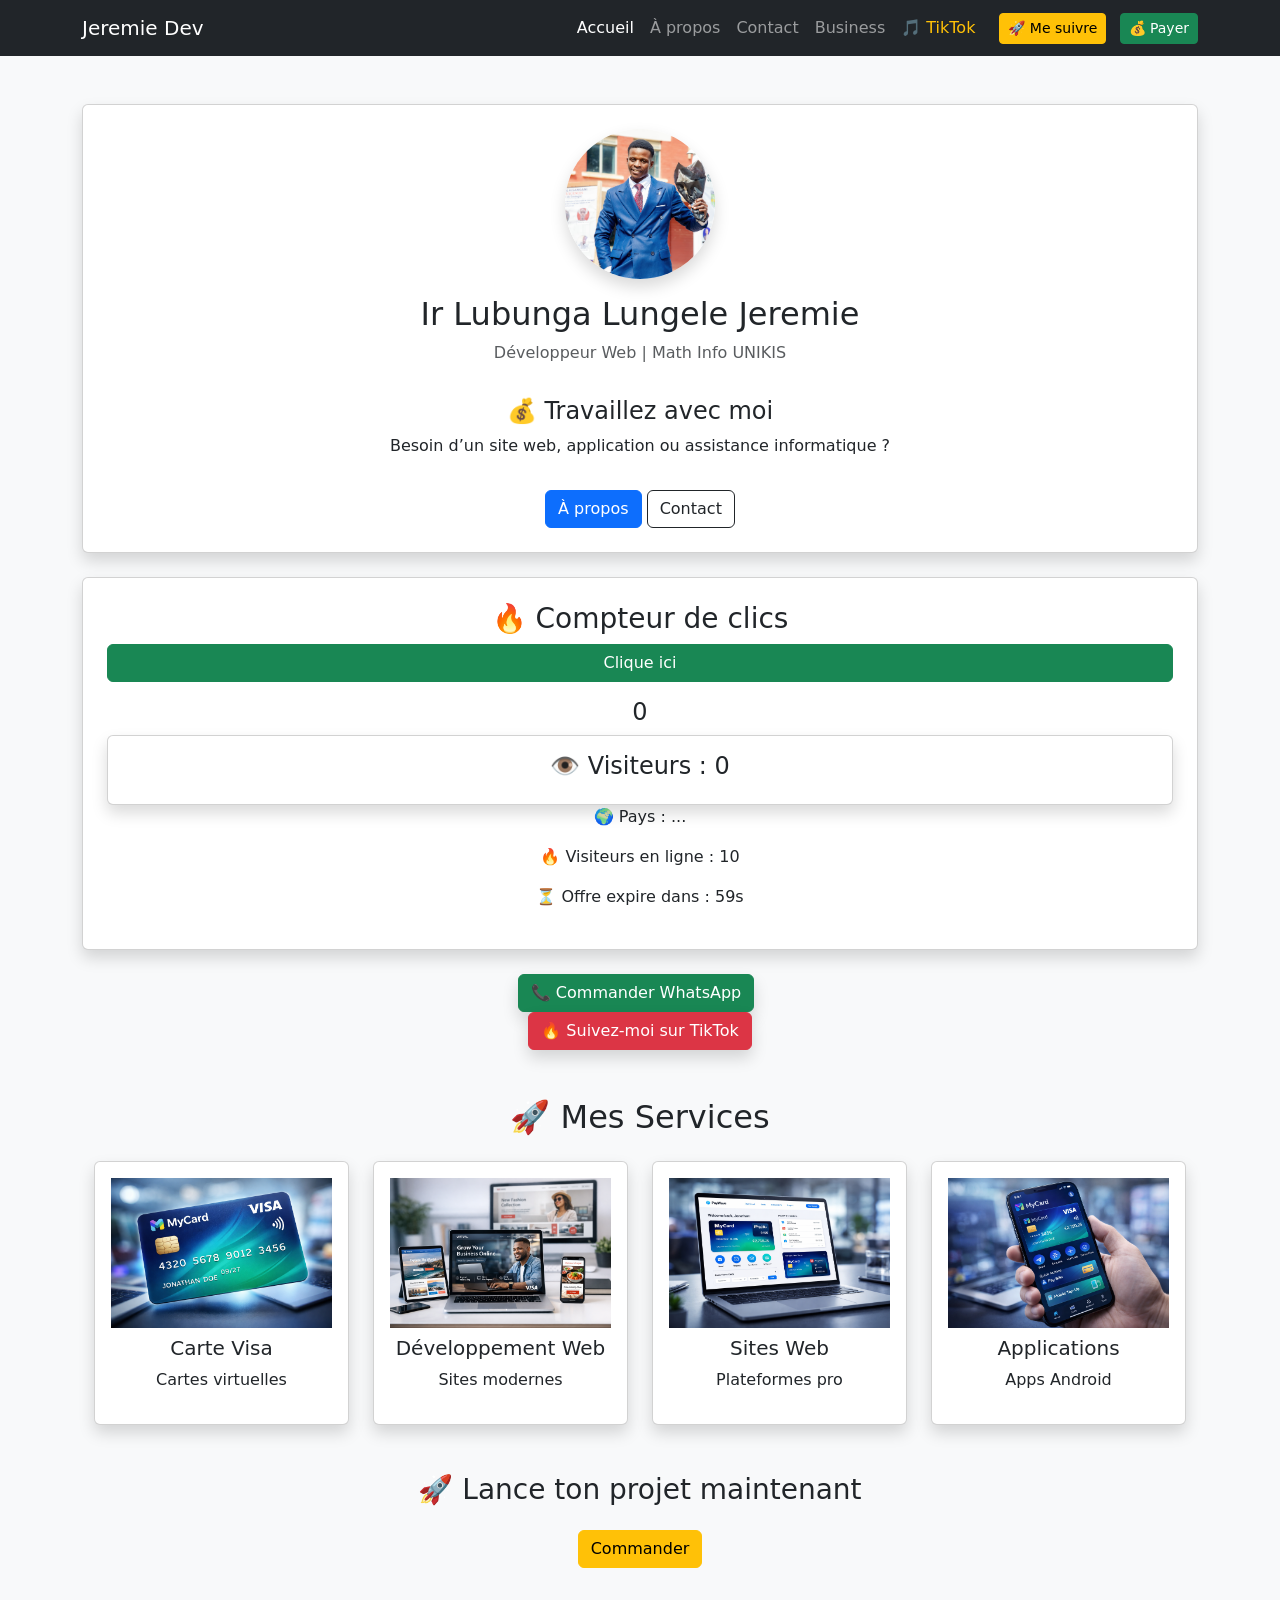
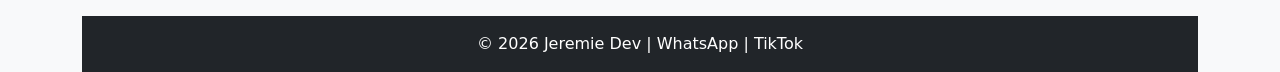
==== index.html @ 3c044cd5 "Update index.html" ====
<!DOCTYPE html>
<html lang="fr">
<head>
  <meta charset="UTF-8">
  <meta name="viewport" content="width=device-width, initial-scale=1.0">
  <title>Jeremie Portfolio</title>

  <!-- Bootstrap -->
  <link href="https://cdn.jsdelivr.net/npm/bootstrap@5.3.0/dist/css/bootstrap.min.css" rel="stylesheet">

  <!-- Animation -->
  <link rel="stylesheet" href="https://cdnjs.cloudflare.com/ajax/libs/animate.css/4.1.1/animate.min.css"/>
</head>

<body class="bg-light">

<!-- NAVBAR -->
<nav class="navbar navbar-expand-lg navbar-dark bg-dark">
  <div class="container">

    <a class="navbar-brand" href="index.html">Jeremie Dev</a>

    <button class="navbar-toggler" type="button" data-bs-toggle="collapse" data-bs-target="#menu">
      <span class="navbar-toggler-icon"></span>
    </button>

    <div class="collapse navbar-collapse" id="menu">
      <ul class="navbar-nav ms-auto">

        <li class="nav-item">
          <a class="nav-link active" href="index.html">Accueil</a>
        </li>

        <li class="nav-item">
          <a class="nav-link" href="about.html">À propos</a>
        </li>

        <li class="nav-item">
          <a class="nav-link" href="contact.html">Contact</a>
        </li>

        <li class="nav-item">
          <a class="nav-link" href="business.html">Business</a>
        </li>

        <li class="nav-item">
          <a class="nav-link text-warning" href="https://www.tiktok.com/@jeremielungele" target="_blank">
            🎵 TikTok
          </a>
        </li>

      </ul>

      <!-- Boutons à droite -->
      <div class="ms-3">
        <a href="suivez.html" class="btn btn-warning btn-sm me-2">🚀 Me suivre</a>
        <a href="paiement.html" class="btn btn-success btn-sm">💰 Payer</a>
      </div>

    </div>

  </div>
</nav>

<!-- PROFIL -->
<div class="container mt-5">
  <div class="card text-center shadow p-4 animate__animated animate__fadeIn">

    <img src="lbg.jpg"
         class="rounded-circle mx-auto shadow animate__animated animate__zoomIn"
         style="width:150px; height:150px; object-fit:cover;">

    <h2 class="mt-3">Ir Lubunga Lungele Jeremie</h2>

    <p class="text-muted">
      Développeur Web | Math Info UNIKIS
    </p>

    <h4 class="mt-3">💰 Travaillez avec moi</h4>
    <p>Besoin d’un site web, application ou assistance informatique ?</p>

    <div class="mt-3">
      <a href="about.html" class="btn btn-primary">À propos</a>
      <a href="contact.html" class="btn btn-outline-dark">Contact</a>
    </div>

  </div>
</div>

<!-- COMPTEUR -->
<div class="container mt-4">
  <div class="card p-4 shadow text-center">

    <h3>🔥 Compteur de clics</h3>

    <button class="btn btn-success" onclick="compter()">Clique ici</button>

    <h4 class="mt-3" id="compteur">0</h4>
  <div class="card p-3 shadow">
    <h4>👁 Visiteurs : <span id="visits">0</span></h4>
  </div>
    <p>🌍 Pays : <span id="country">...</span></p>
    <p>🔥 Visiteurs en ligne : <span id="online"></span></p>
    <p>⏳ Offre expire dans : <span id="timer">60</span>s</p> 
</div>

<!-- BOUTONS -->
<div class="container text-center mt-4">

  <a href="https://wa.me/243977658776?text=Bonjour%20Jeremie%2C%20je%20viens%20de%20ton%20site"
     target="_blank"
     class="btn btn-success shadow me-2">
     📞 Commander WhatsApp
  </a>
</br>
  <a href="https://www.tiktok.com/@jeremielungele"
     target="_blank"
     class="btn btn-danger shadow">
     🔥 Suivez-moi sur TikTok
  </a>

</div>

<!-- SERVICES -->
<div class="container mt-5">

  <h2 class="text-center mb-4">🚀 Mes Services</h2>

  <div class="row g-4">

    <div class="col-md-3">
      <div class="card shadow text-center p-3 animate__animated animate__fadeInUp">
        <img src="visa.png" class="img-fluid mb-2" style="height:150px; object-fit:cover;">
        <h5>Carte Visa</h5>
        <p>Cartes virtuelles</p>
      </div>
    </div>

    <div class="col-md-3">
      <div class="card shadow text-center p-3 animate__animated animate__fadeInUp">
        <img src="dev.png" class="img-fluid mb-2" style="height:150px; object-fit:cover;">
        <h5>Développement Web</h5>
        <p>Sites modernes</p>
      </div>
    </div>

    <div class="col-md-3">
      <div class="card shadow text-center p-3 animate__animated animate__fadeInUp">
        <img src="site.png" class="img-fluid mb-2" style="height:150px; object-fit:cover;">
        <h5>Sites Web</h5>
        <p>Plateformes pro</p>
      </div>
    </div>

    <div class="col-md-3">
      <div class="card shadow text-center p-3 animate__animated animate__fadeInUp">
        <img src="app.png" class="img-fluid mb-2" style="height:150px; object-fit:cover;">
        <h5>Applications</h5>
        <p>Apps Android</p>
      </div>
    </div>

  </div>

</div>

<!-- CTA -->
<div class="container text-center mt-5">
  <h3>🚀 Lance ton projet maintenant</h3>
  <a href="paiement.html" class="btn btn-warning mt-3">Commander</a>
</div>

<!-- FOOTER -->
<div class="bg-dark text-white text-center p-3 mt-5">
  © 2026 Jeremie Dev | WhatsApp | TikTok
</div>

<!-- SCRIPT -->
<script>
let count = localStorage.getItem("clicks") || 0;
document.getElementById("compteur").innerText = count;

function compter() {
  count++;
  localStorage.setItem("clicks", count);
  document.getElementById("compteur").innerText = count;
}
  fetch('https://api.countapi.xyz/hit/jeremie-follow/visites')
  .then(res => res.json())
  .then(data => {
    document.getElementById('visits').innerText = data.value;
  });
  fetch("https://ipapi.co/json/")
  .then(res => res.json())
  .then(data => {
    document.getElementById("country").innerText = data.country_name;
  });
  let online = Math.floor(Math.random() * 10) + 1;
document.getElementById("online").innerText = online;
  let t = 60;
setInterval(() => {
  if(t > 0){
    t--;
    document.getElementById("timer").innerText = t;
  }
}, 1000);
  
</script>

<script src="https://cdn.jsdelivr.net/npm/bootstrap@5.3.0/dist/js/bootstrap.bundle.min.js"></script>

</body>
</html>
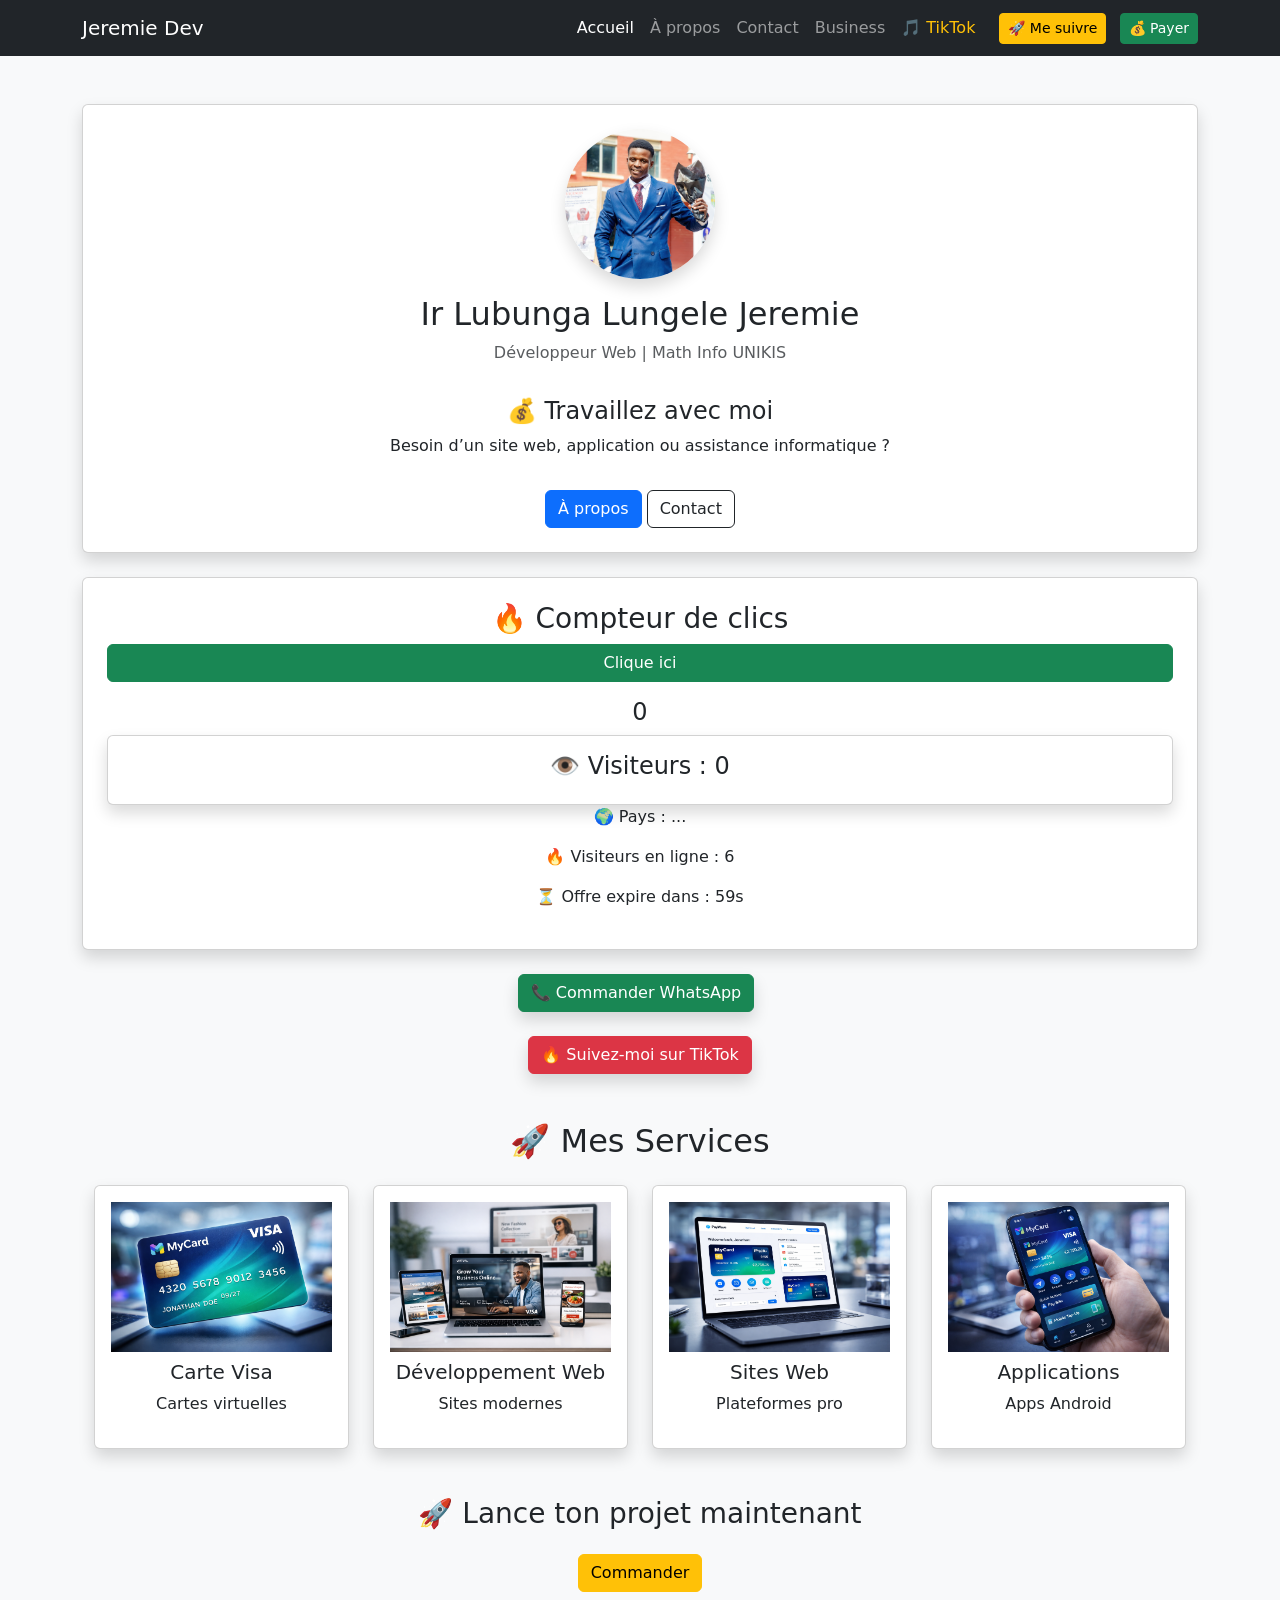
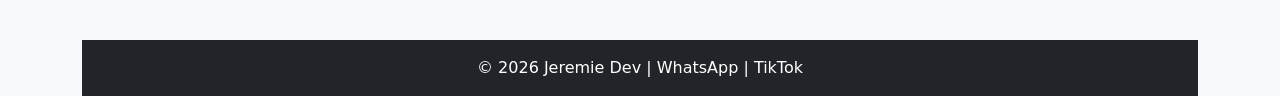
==== commit f1a7fc35: "Update index.html" ====
--- a/index.html
+++ b/index.html
@@ -112,7 +112,7 @@
      class="btn btn-success shadow me-2">
      📞 Commander WhatsApp
   </a>
-</br>
+</br></br>
   <a href="https://www.tiktok.com/@jeremielungele"
      target="_blank"
      class="btn btn-danger shadow">
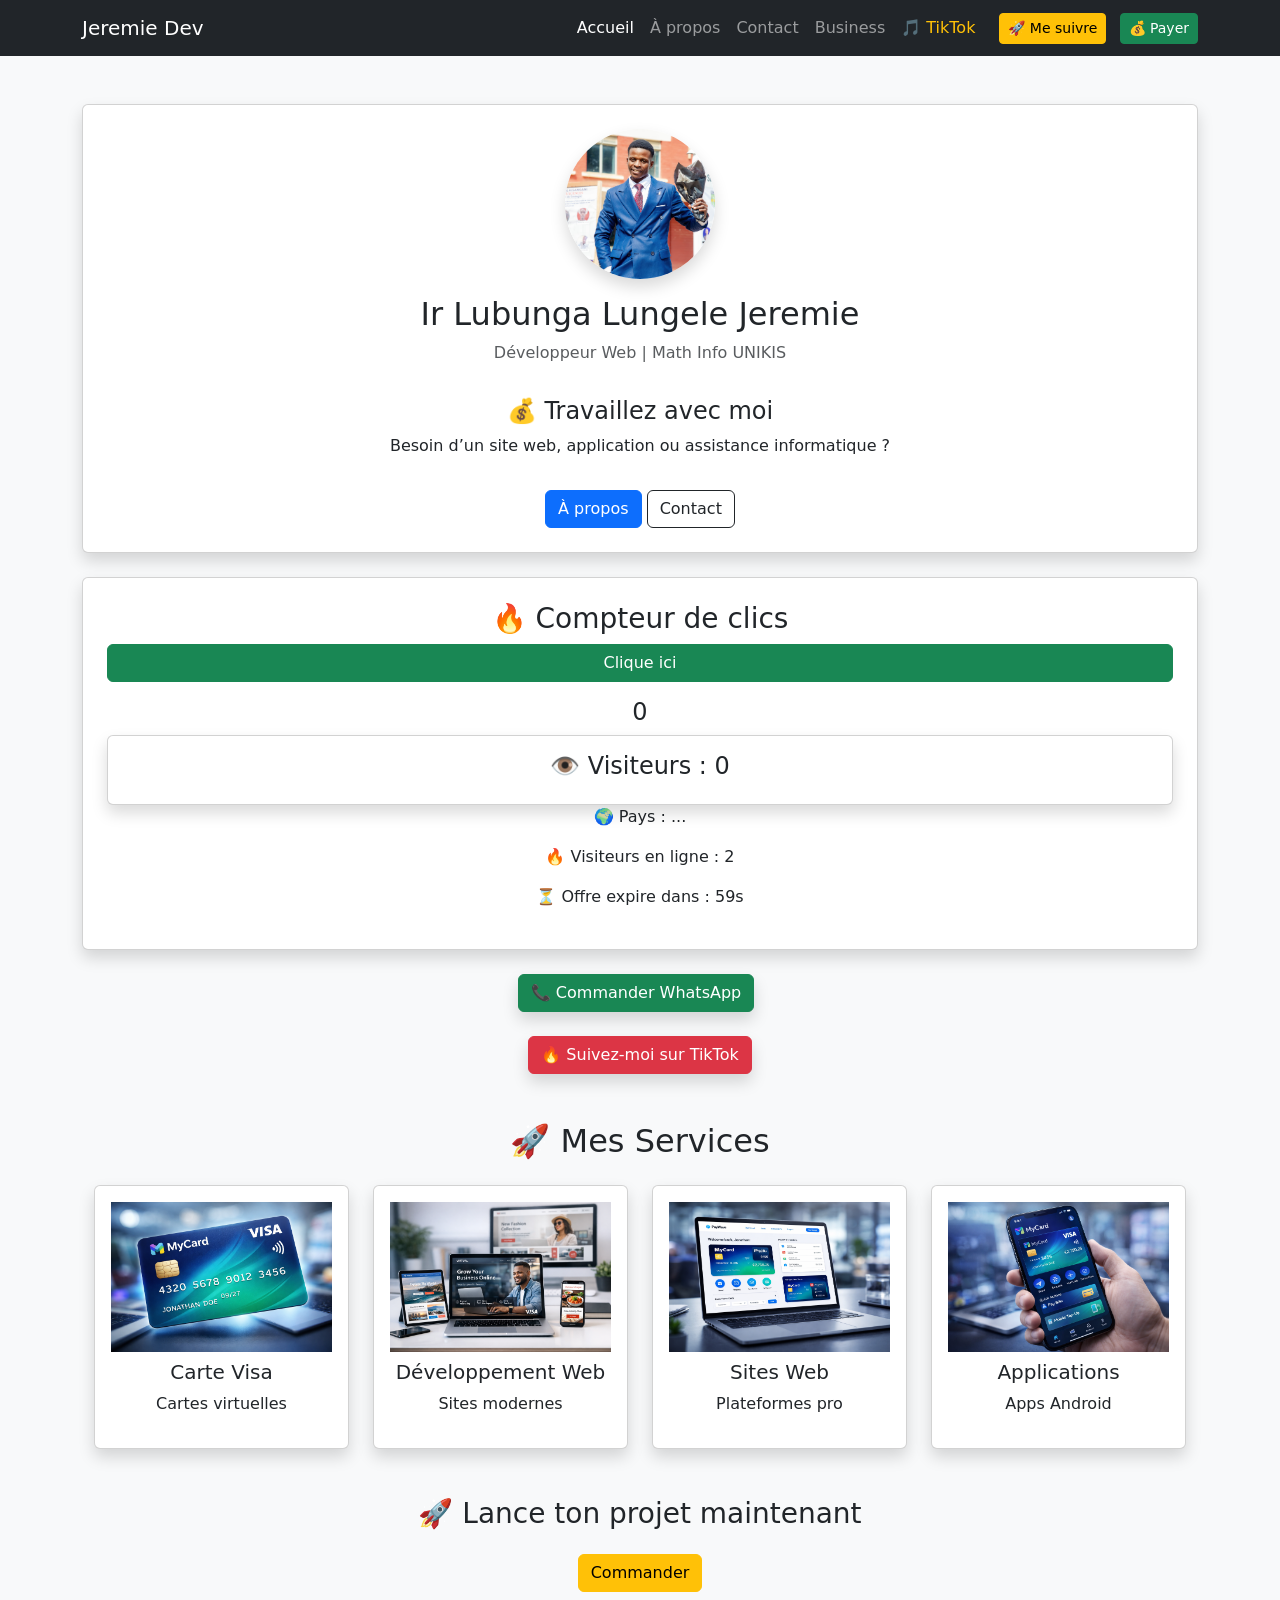
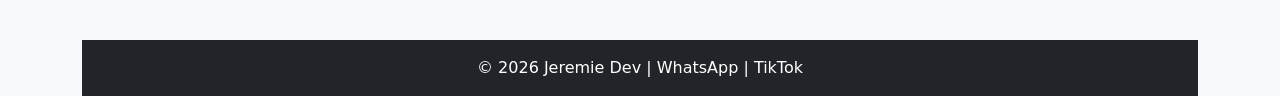
==== commit 06a90287: "Update index.html" ====
--- a/index.html
+++ b/index.html
@@ -107,8 +107,7 @@
 <!-- BOUTONS -->
 <div class="container text-center mt-4">
 
-  <a href="https://wa.me/243977658776?text=Bonjour%20Jeremie%2C%20je%20viens%20de%20ton%20site"
-     target="_blank"
+  <a href="paiement.html" target="_blank"
      class="btn btn-success shadow me-2">
      📞 Commander WhatsApp
   </a>
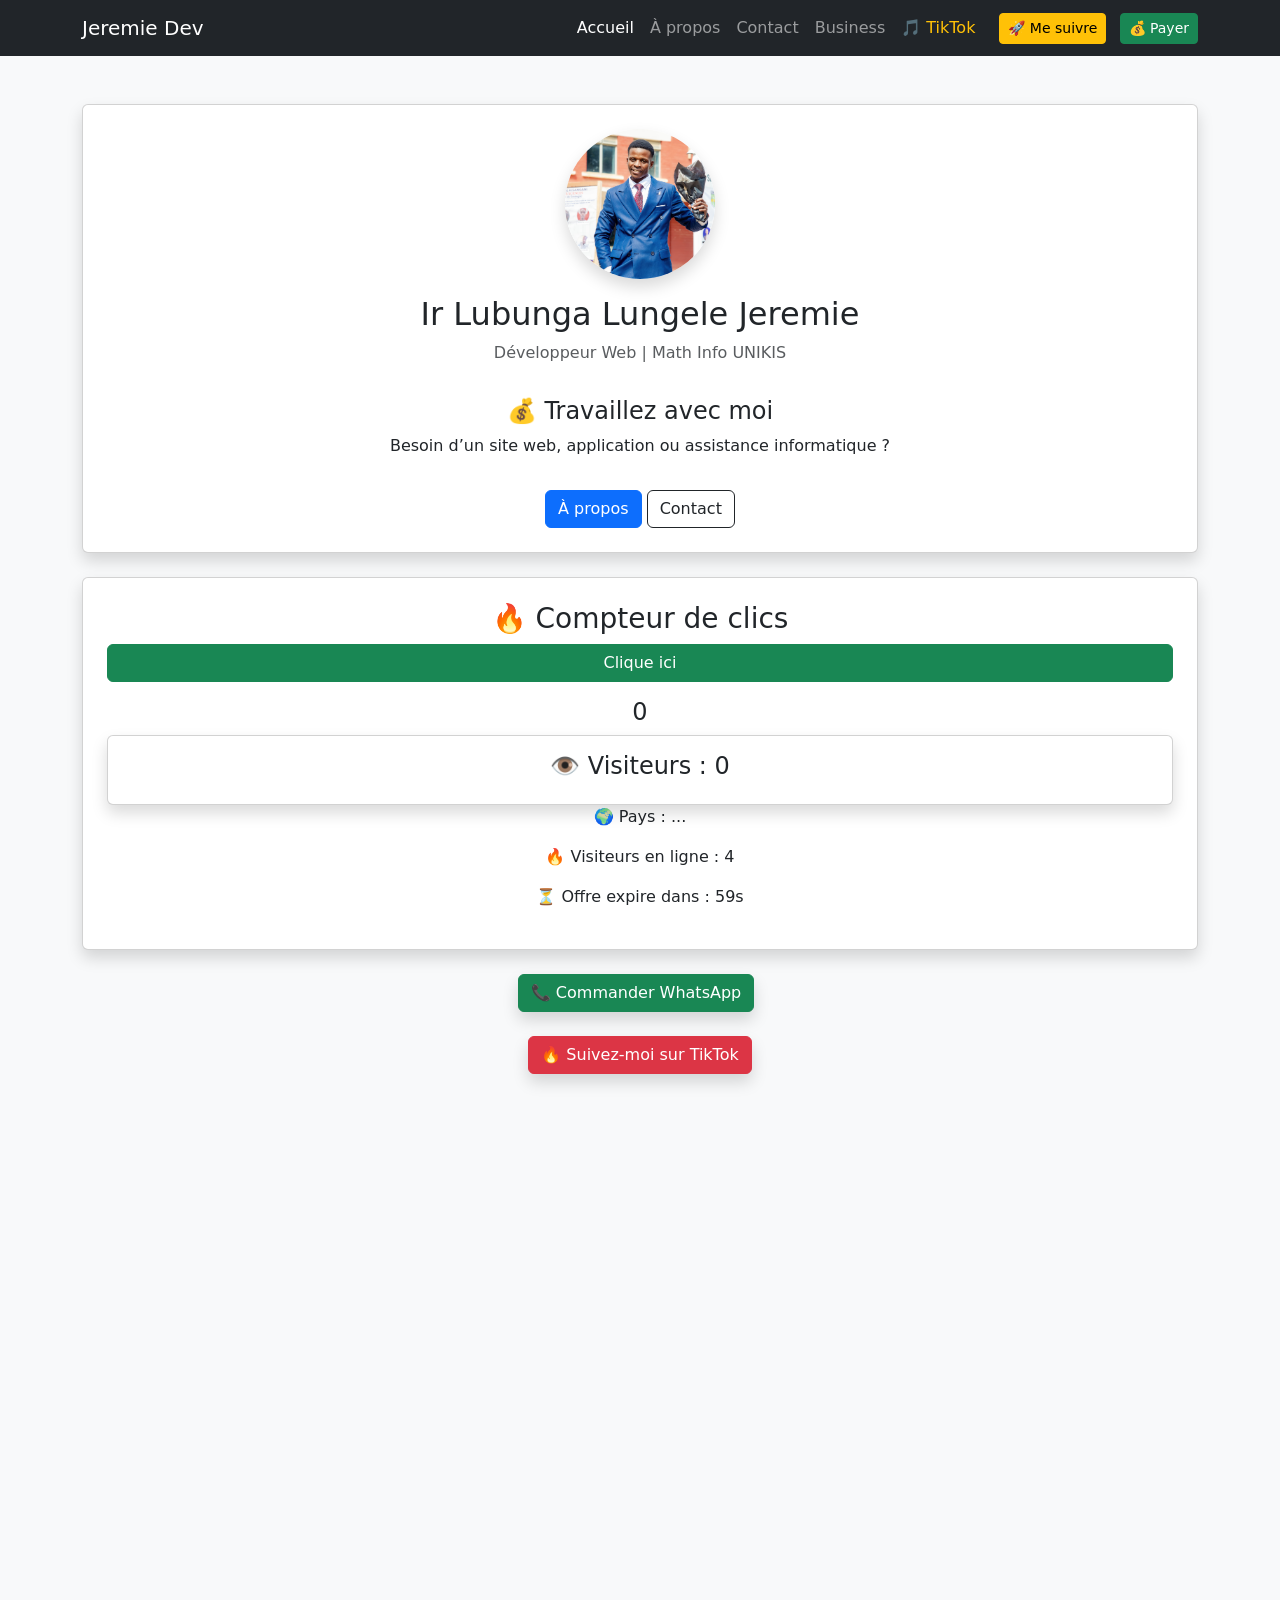
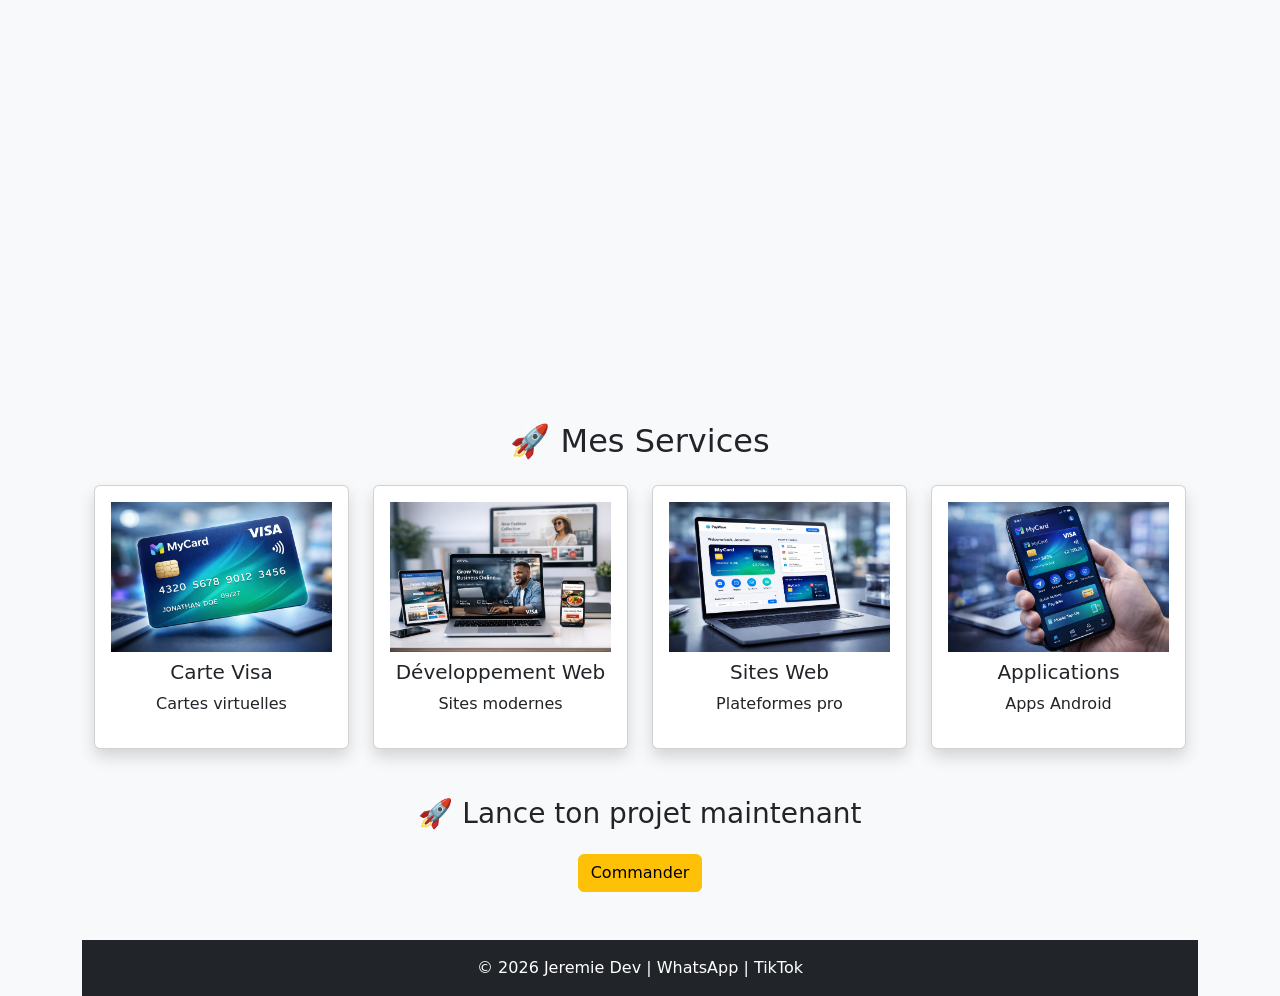
==== commit 397aa5fb: "Update index.html" ====
--- a/index.html
+++ b/index.html
@@ -14,6 +14,25 @@
 
 <body class="bg-light">
 
+  <style>
+.tiktok-container {
+  height: 100vh;
+  overflow-y: scroll;
+  scroll-snap-type: y mandatory;
+}
+
+.video-box {
+  height: 100vh;
+  scroll-snap-align: start;
+  position: relative;
+}
+
+.video-box video {
+  width: 100%;
+  height: 100%;
+  object-fit: cover;
+}
+  </style>
 <!-- NAVBAR -->
 <nav class="navbar navbar-expand-lg navbar-dark bg-dark">
   <div class="container">
@@ -119,7 +138,14 @@
   </a>
 
 </div>
-
+<div class="tiktok-container">
+  <!-- VIDEO 1 -->
+  <div class="video-box">
+    <video class="video" muted loop playsinline>
+      <source src="jre.mp4" type="video/mp4">
+    </video>
+  </div>
+</div>
 <!-- SERVICES -->
 <div class="container mt-5">
 
@@ -205,6 +231,25 @@
 }, 1000);
   
 </script>
+  <script>
+const videos = document.querySelectorAll(".video");
+
+const observer = new IntersectionObserver((entries) => {
+  entries.forEach(entry => {
+    const video = entry.target;
+
+    if (entry.isIntersecting) {
+      video.play();
+    } else {
+      video.pause();
+    }
+  });
+}, { threshold: 0.6 });
+
+videos.forEach(video => {
+  observer.observe(video);
+});
+  </script>
 
 <script src="https://cdn.jsdelivr.net/npm/bootstrap@5.3.0/dist/js/bootstrap.bundle.min.js"></script>
 
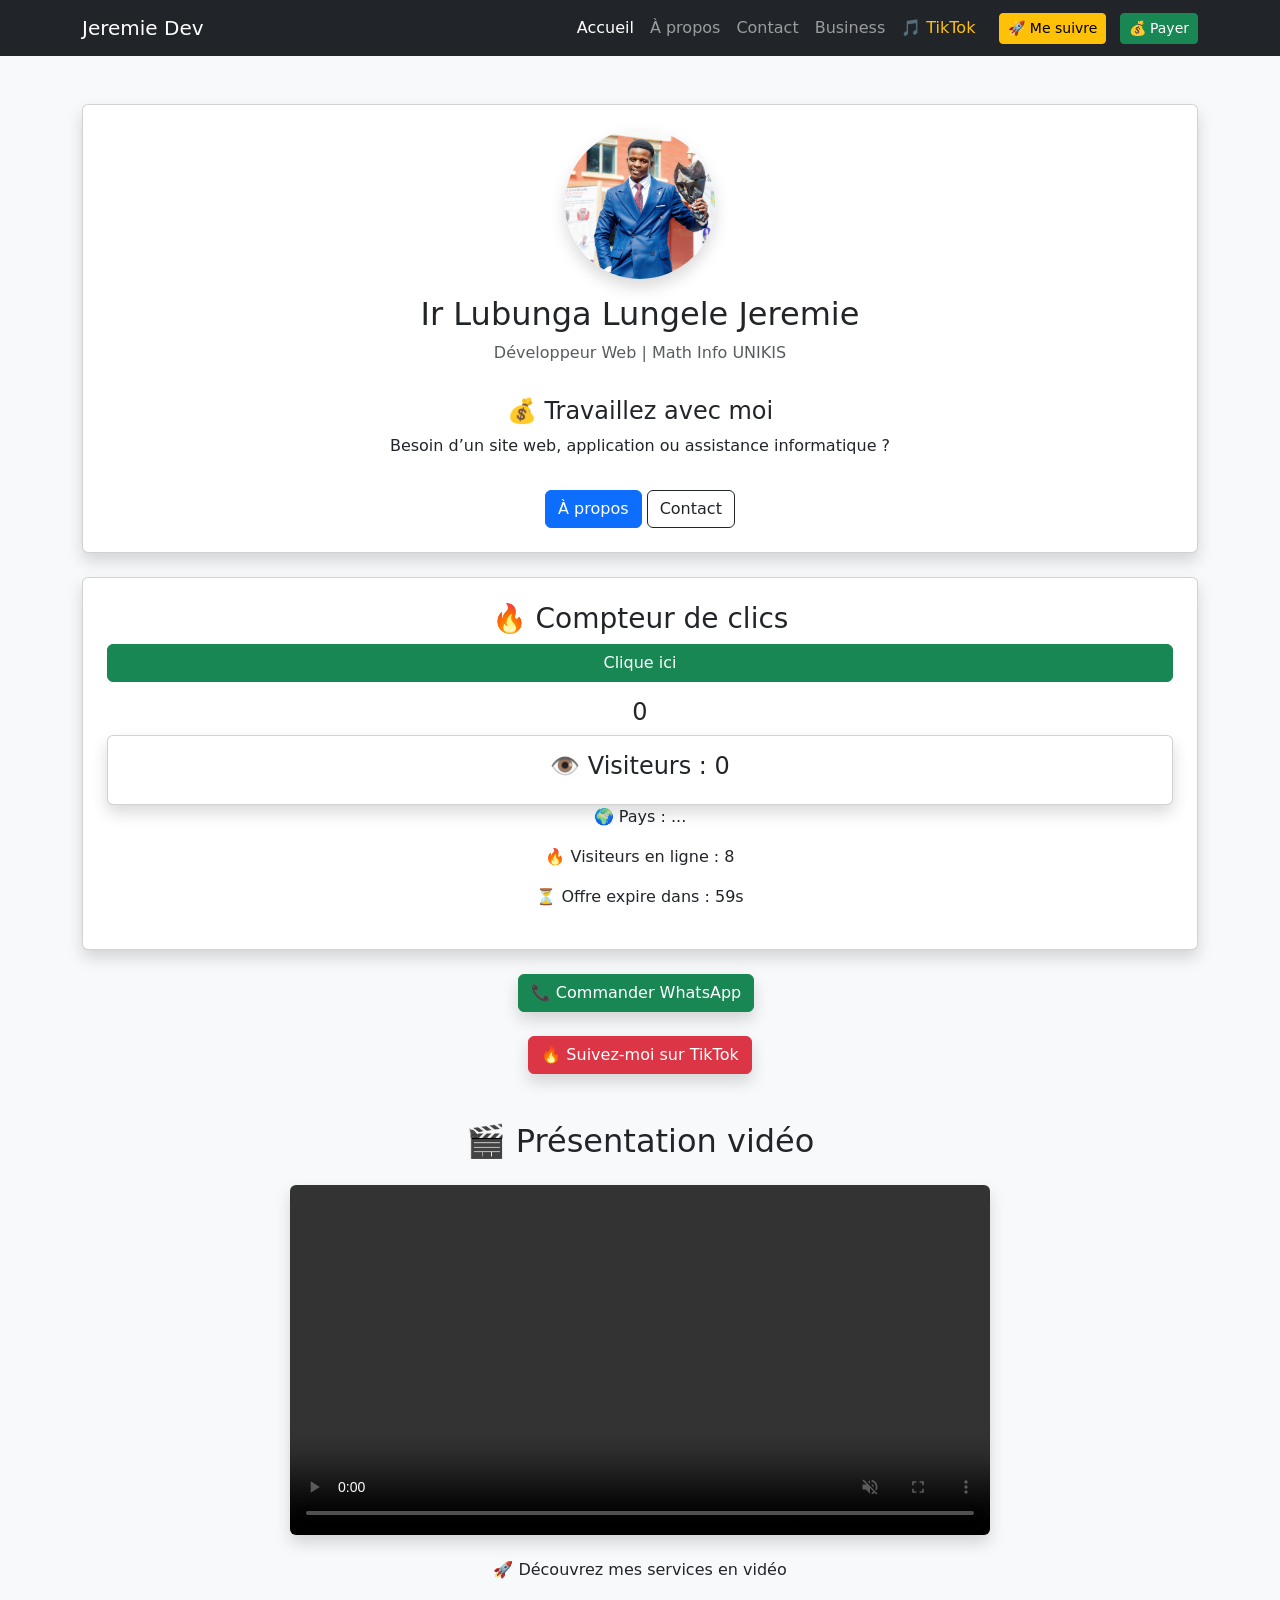
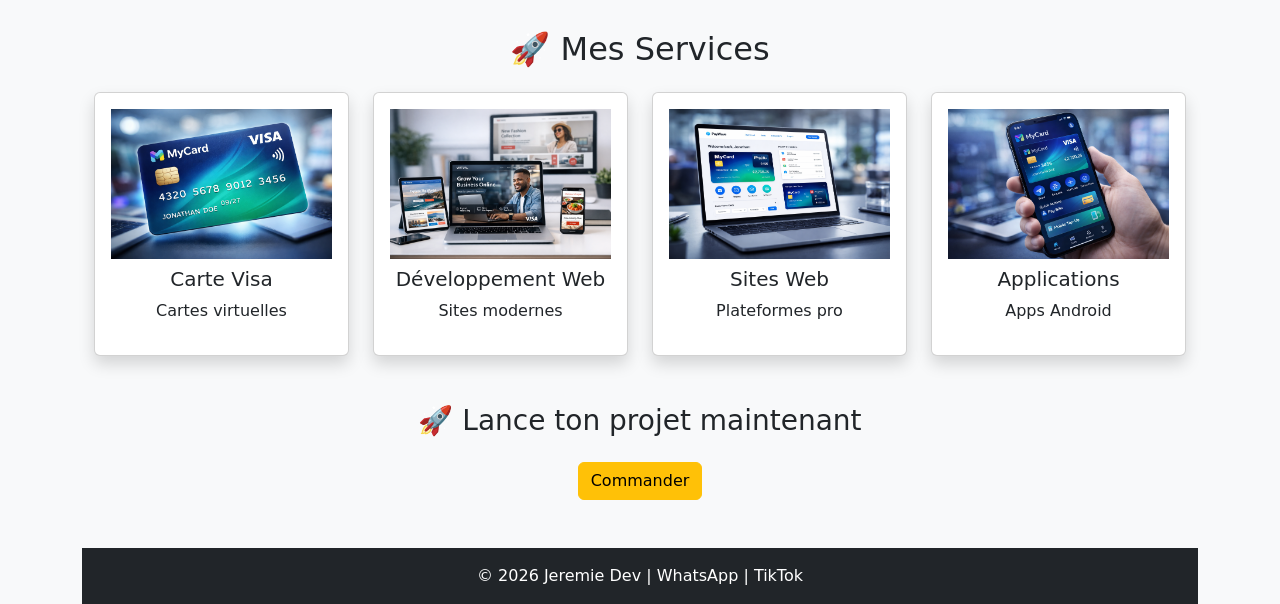
==== commit e04583ad: "Update index.html" ====
--- a/index.html
+++ b/index.html
@@ -13,26 +13,6 @@
 </head>
 
 <body class="bg-light">
-
-  <style>
-.tiktok-container {
-  height: 100vh;
-  overflow-y: scroll;
-  scroll-snap-type: y mandatory;
-}
-
-.video-box {
-  height: 100vh;
-  scroll-snap-align: start;
-  position: relative;
-}
-
-.video-box video {
-  width: 100%;
-  height: 100%;
-  object-fit: cover;
-}
-  </style>
 <!-- NAVBAR -->
 <nav class="navbar navbar-expand-lg navbar-dark bg-dark">
   <div class="container">
@@ -138,13 +118,28 @@
   </a>
 
 </div>
-<div class="tiktok-container">
-  <!-- VIDEO 1 -->
-  <div class="video-box">
-    <video class="video" muted loop playsinline>
+<div class="container mt-5">
+
+  <h2 class="text-center mb-4">🎬 Présentation vidéo</h2>
+
+  <div class="text-center">
+
+    <video autoplay muted loop controls playsinline
+           style="width:100%; max-width:700px;"
+           class="shadow rounded">
+
       <source src="jre.mp4" type="video/mp4">
+
+      Ton navigateur ne supporte pas la vidéo.
+
     </video>
-  </div>
+
+  </div>
+
+  <p class="mt-3 text-center">
+    🚀 Découvrez mes services en vidéo
+  </p>
+
 </div>
 <!-- SERVICES -->
 <div class="container mt-5">
@@ -231,25 +226,6 @@
 }, 1000);
   
 </script>
-  <script>
-const videos = document.querySelectorAll(".video");
-
-const observer = new IntersectionObserver((entries) => {
-  entries.forEach(entry => {
-    const video = entry.target;
-
-    if (entry.isIntersecting) {
-      video.play();
-    } else {
-      video.pause();
-    }
-  });
-}, { threshold: 0.6 });
-
-videos.forEach(video => {
-  observer.observe(video);
-});
-  </script>
 
 <script src="https://cdn.jsdelivr.net/npm/bootstrap@5.3.0/dist/js/bootstrap.bundle.min.js"></script>
 
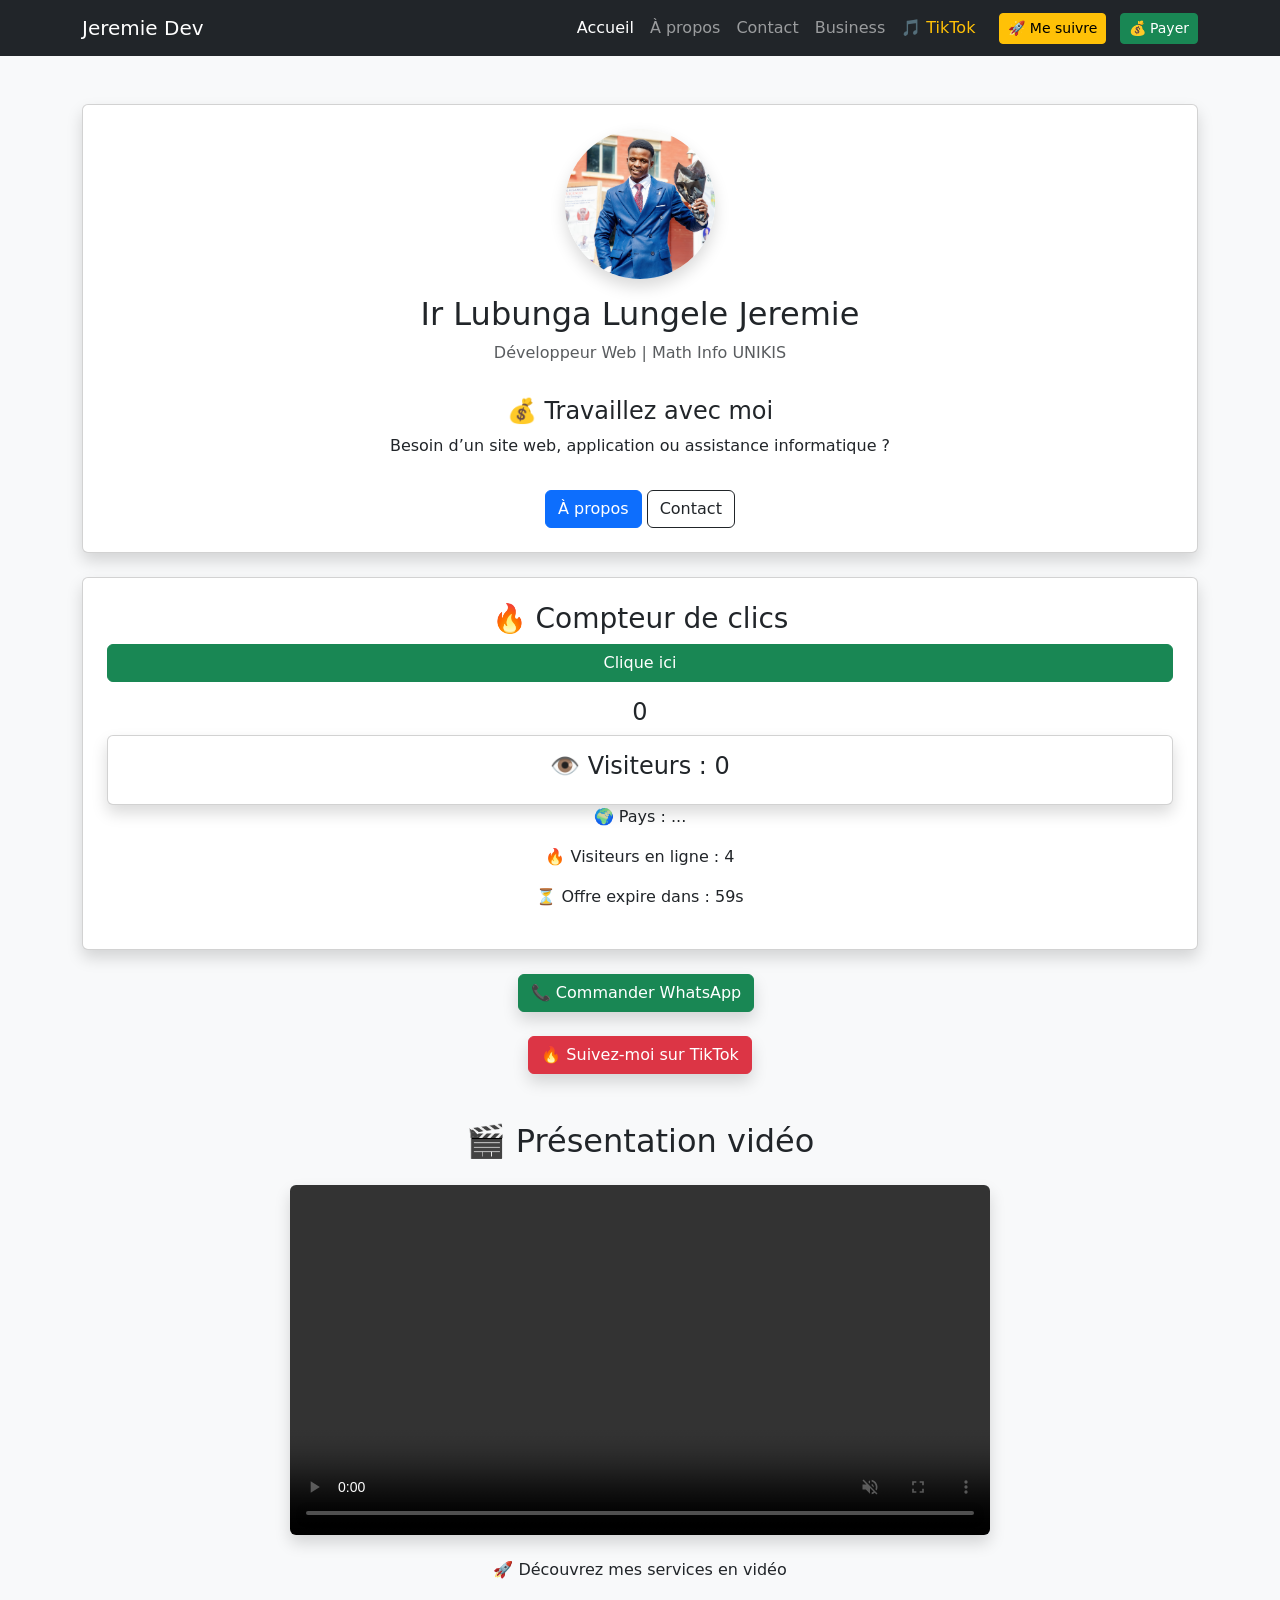
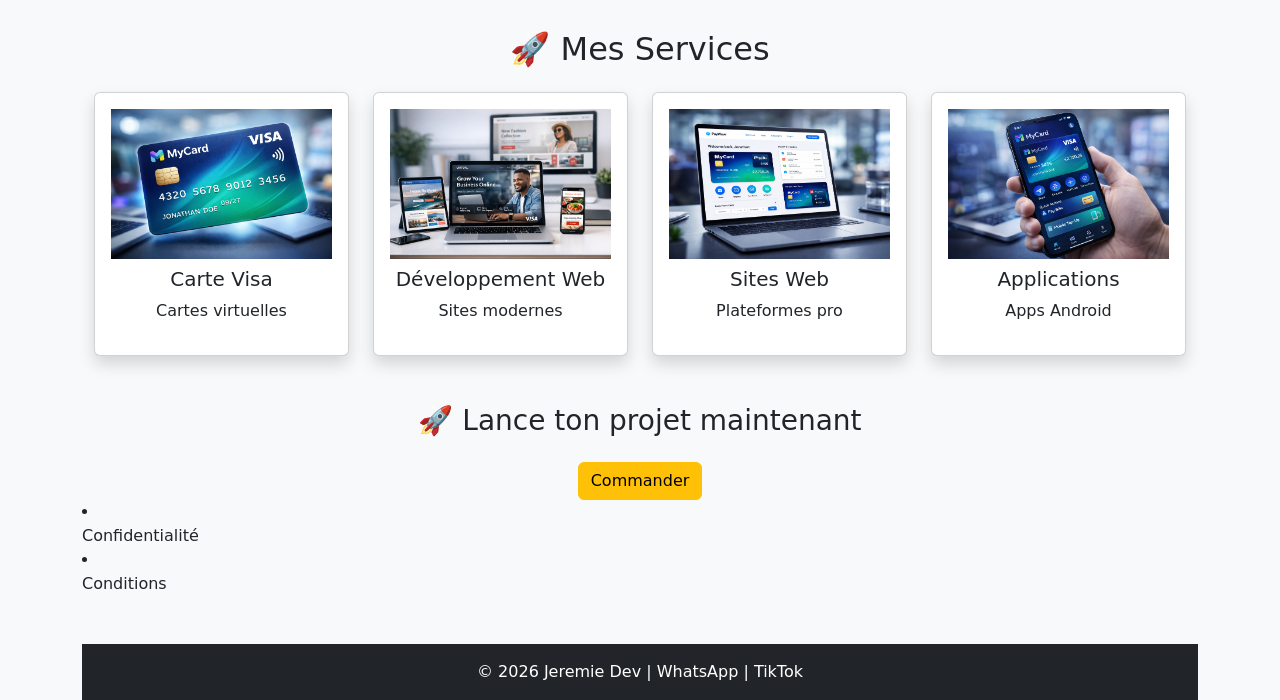
==== commit ac8f61ce: "Update index.html" ====
--- a/index.html
+++ b/index.html
@@ -189,7 +189,13 @@
   <h3>🚀 Lance ton projet maintenant</h3>
   <a href="paiement.html" class="btn btn-warning mt-3">Commander</a>
 </div>
-
+<li class="nav-item">
+  <a class="nav-link" href="privacy.html">Confidentialité</a>
+</li>
+
+<li class="nav-item">
+  <a class="nav-link" href="conditions.html">Conditions</a>
+</li>
 <!-- FOOTER -->
 <div class="bg-dark text-white text-center p-3 mt-5">
   © 2026 Jeremie Dev | WhatsApp | TikTok
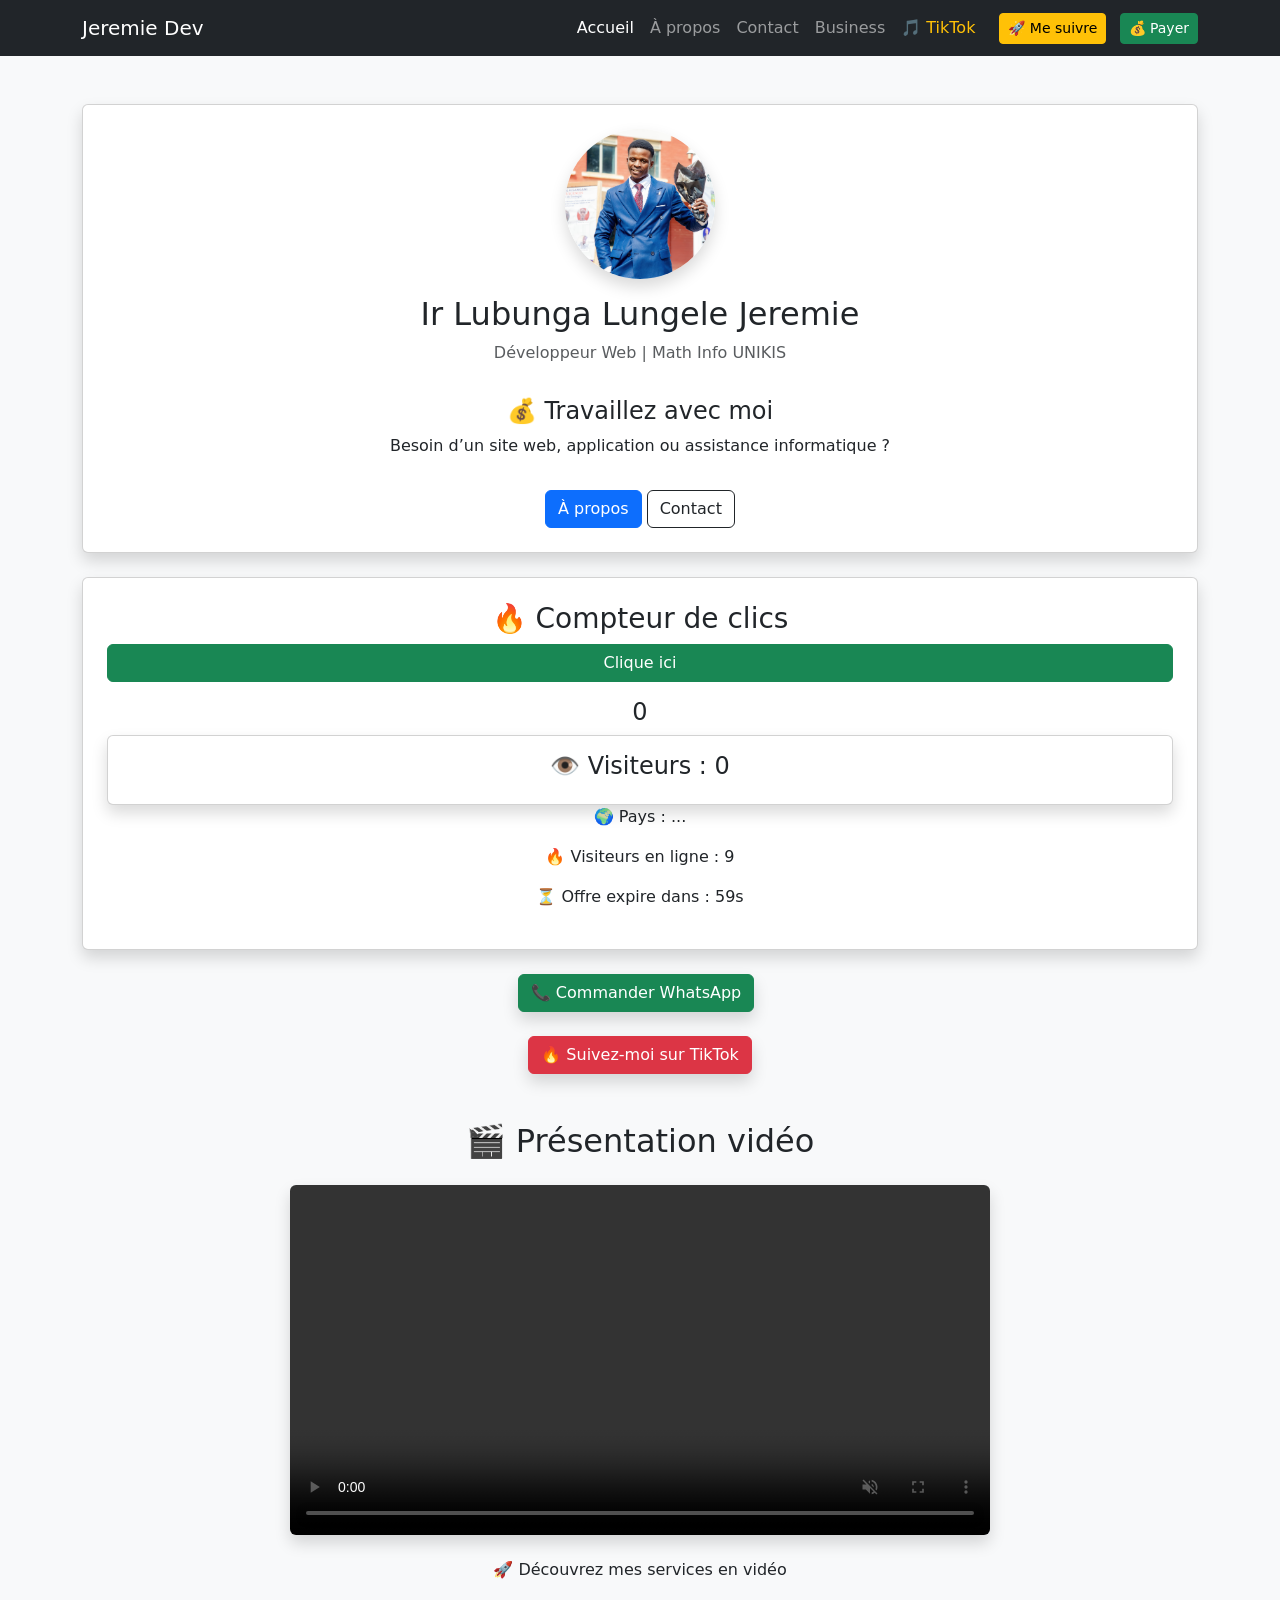
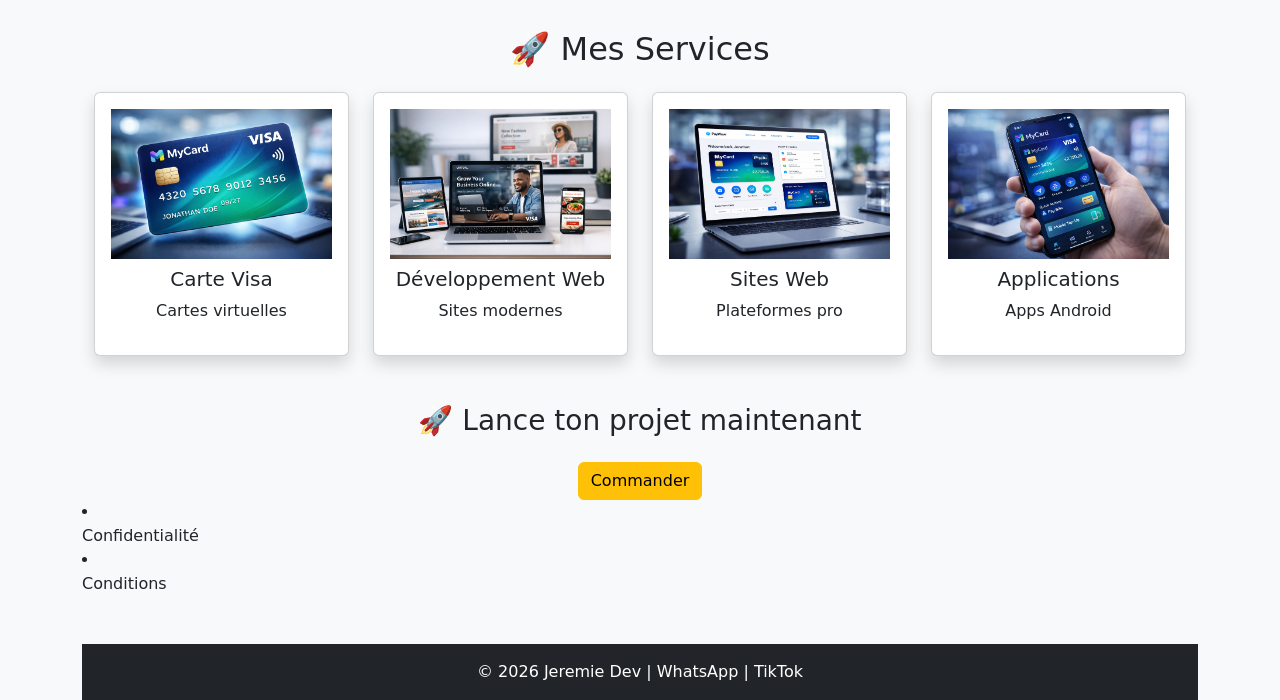
==== commit cae77ffe: "Update index.html" ====
--- a/index.html
+++ b/index.html
@@ -4,7 +4,7 @@
   <meta charset="UTF-8">
   <meta name="viewport" content="width=device-width, initial-scale=1.0">
   <title>Jeremie Portfolio</title>
-
+ 
   <!-- Bootstrap -->
   <link href="https://cdn.jsdelivr.net/npm/bootstrap@5.3.0/dist/css/bootstrap.min.css" rel="stylesheet">
 
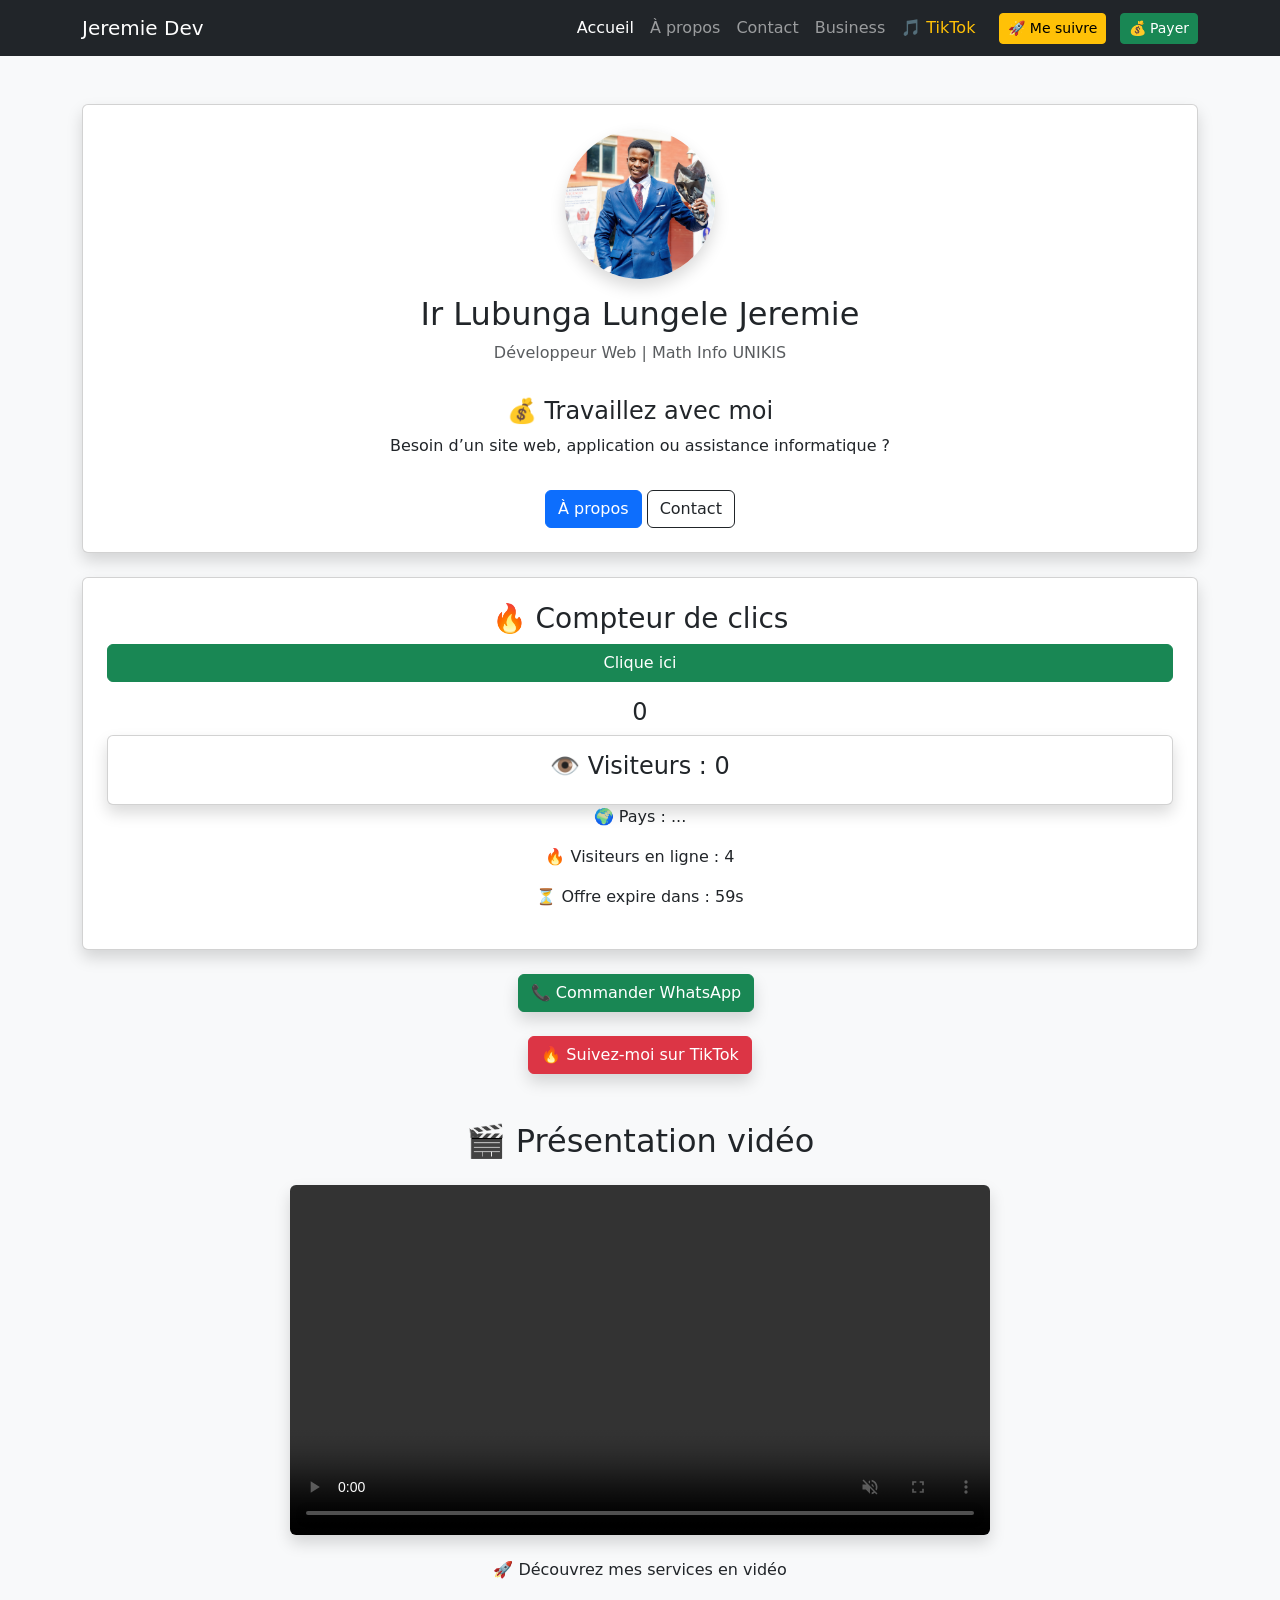
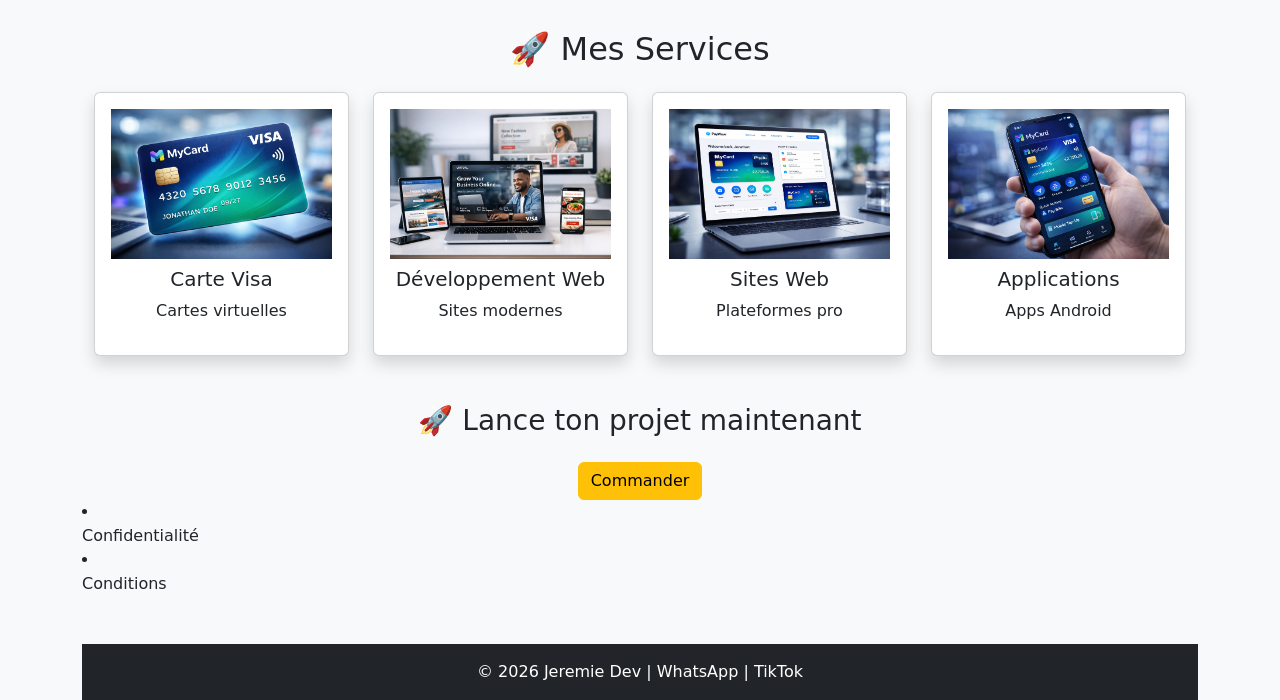
==== commit c89b0131: "Update index.html" ====
--- a/index.html
+++ b/index.html
@@ -4,7 +4,8 @@
   <meta charset="UTF-8">
   <meta name="viewport" content="width=device-width, initial-scale=1.0">
   <title>Jeremie Portfolio</title>
- 
+ <script async src="https://pagead2.googlesyndication.com/pagead/js/adsbygoogle.js?client=ca-pub-5758734245161100"
+     crossorigin="anonymous"></script>
   <!-- Bootstrap -->
   <link href="https://cdn.jsdelivr.net/npm/bootstrap@5.3.0/dist/css/bootstrap.min.css" rel="stylesheet">
 
